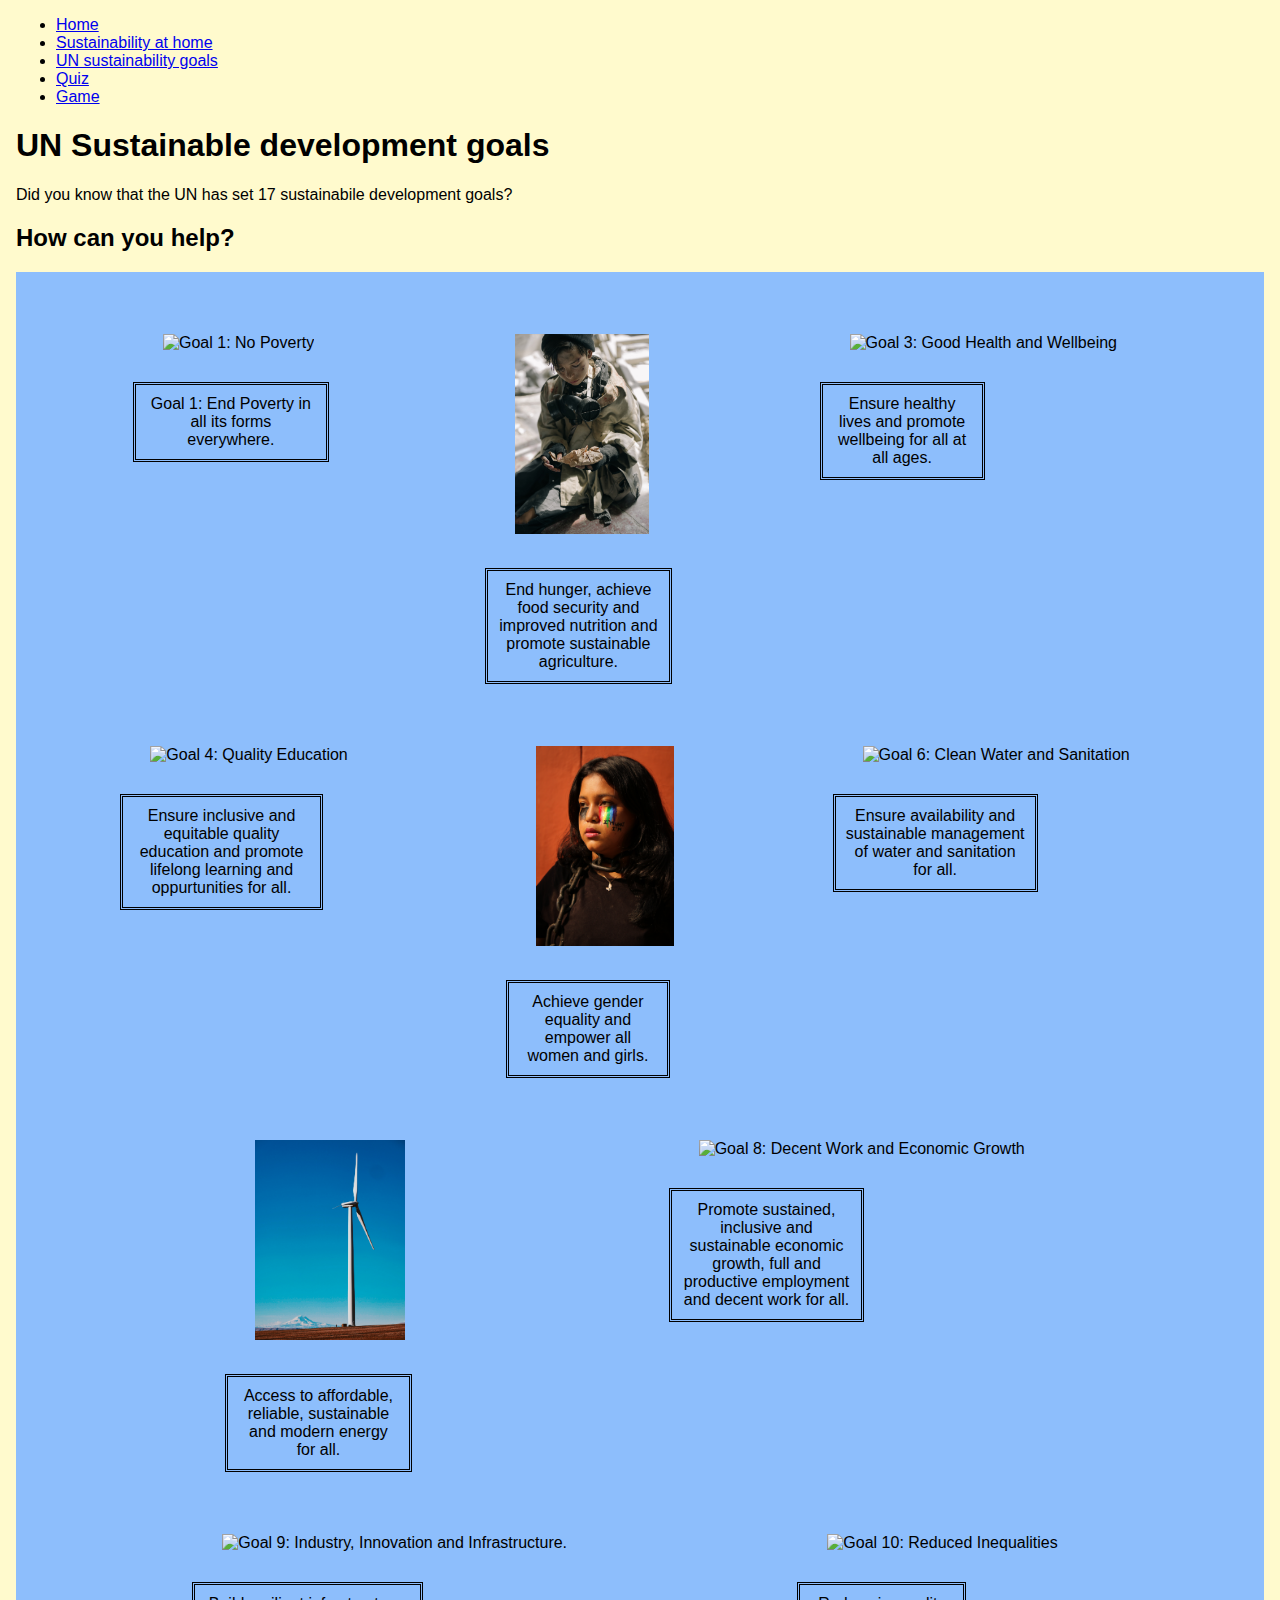
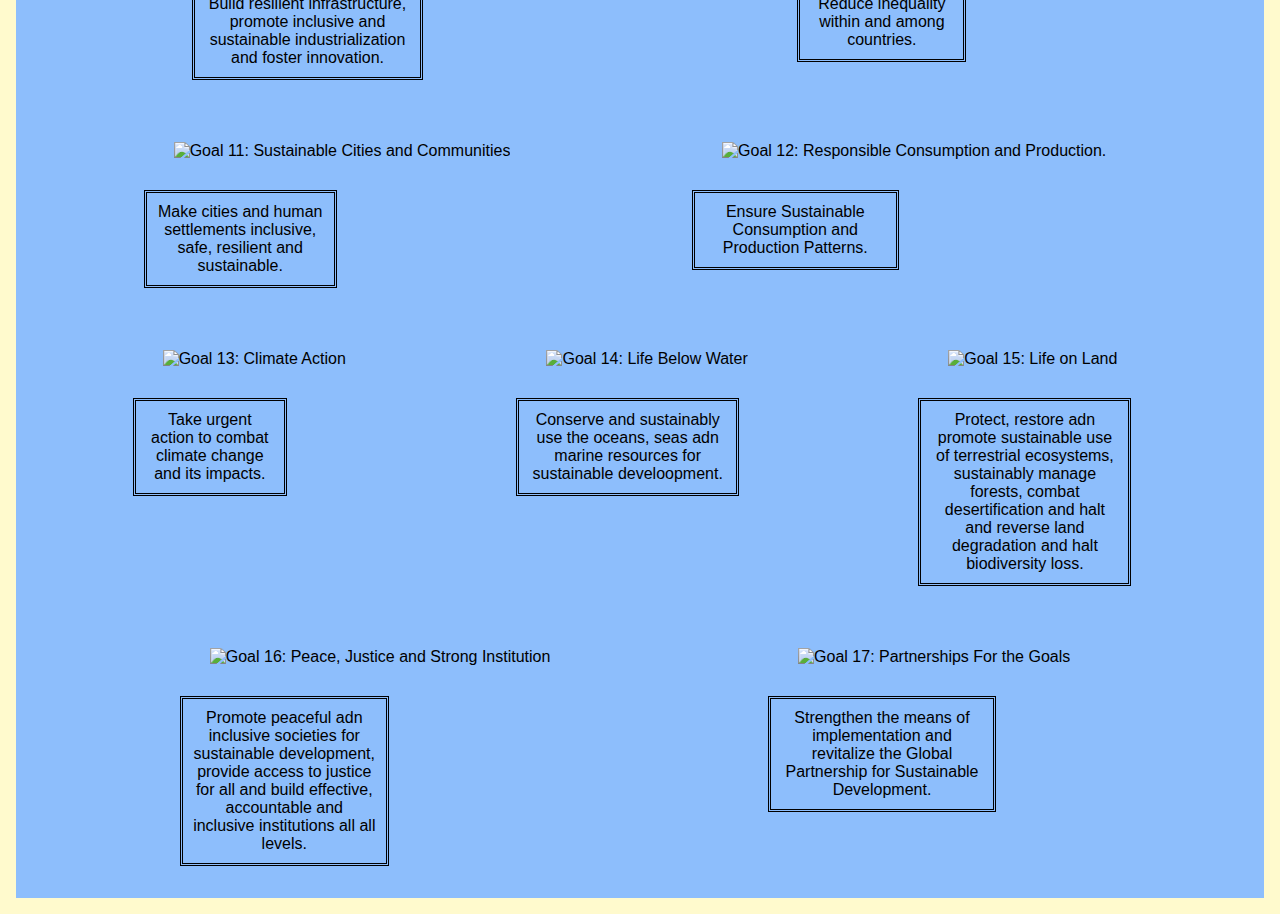
==== sustainabilityUN.html @ 9641c287 "images larger" ====
<!DOCTYPE html>
<html lang="en">
<head>
    <meta name = "viewport" content = "width=device-width, initial-scale=1.0">
    <meta charset = "UTF-8">
    <meta http-equiv = "X-UA-Compatible" content = "IE=edge">
    <meta name = "description" content = "UN sustainability page" />
    <title>UN Sustainability page</title>
    <link rel="stylesheet" href="style.css">
</head>
<body>
    <nav>
        <ul>
            <li><a href="index.html"> Home</a> </li>
            <li><a href="atHome.html"> Sustainability at home</a> </li>
            <li><a href="sustainabilityUN.html"  id="active">UN sustainability goals</a> </li>
            <li><a href="quiz.html">Quiz</a> </li>
            <li><a href="game.html">Game</a> </li>
        </ul>
    </nav>
    <h1>UN Sustainable development goals</h1>
    <p>Did you know that the UN has set 17 sustainabile development goals?</p>
    <h2>How can you help?</h2>
    <p></p>
    <div class="flex-container">
        <figure>
            <img src="media/poverty.jpg" alt="Goal 1: No Poverty">
            <figcaption>Goal 1: End Poverty in all its forms everywhere.</figcaption>
        </figure>
        <figure>
            <img src="media/hunger.jpg" alt="Goal 2: Zero Hunger">
            <figcaption>End hunger, achieve food security and improved nutrition and promote sustainable agriculture.</figcaption>
        </figure>
        <figure>
            <img src="media/healthAndWellbeing.jpg" alt="Goal 3: Good Health and Wellbeing">
            <figcaption>Ensure healthy lives and promote wellbeing for all at all ages.</figcaption>
        </figure>
        <figure>
            <img src="media/qualityEducation.jpg" alt="Goal 4: Quality Education">
            <figcaption>Ensure inclusive and equitable quality education and promote lifelong learning and oppurtunities for all.</figcaption>
        </figure>
        <figure>
            <img src="media/genderEquality.jpg" alt="Goal 5: Gender Equality">
            <figcaption>Achieve gender equality and empower all women and girls.</figcaption>
        </figure>
        <figure>
            <img src="media/cleanWater.jpg" alt="Goal 6: Clean Water and Sanitation">
            <figcaption>Ensure availability and sustainable management of water and sanitation for all.</figcaption>
        </figure>
        <figure>
            <img src="media/cleanEnergy.jpg" alt="Goal 7: Affordable and Clean Energy">
            <figcaption>Access to affordable, reliable, sustainable and modern energy for all.</figcaption>
        </figure>
        <figure>
            <img src="media/decentWork.jpg" alt="Goal 8: Decent Work and Economic Growth">
            <figcaption>Promote sustained, inclusive and sustainable economic growth, full and productive employment and decent work for all.</figcaption>
        </figure>
        <figure>
            <img src="media/innovation.jpg" alt="Goal 9: Industry, Innovation and Infrastructure.">
            <figcaption>Build resilient infrastructure, promote inclusive and sustainable industrialization and foster innovation.</figcaption>
        </figure>
        <figure>
            <img src="media/equalOpp.jpg" alt="Goal 10: Reduced Inequalities">
            <figcaption>Reduce inequality within and among countries.</figcaption>
        </figure>
        <figure>
            <img src="media/sustainableCommunities.jpg" alt="Goal 11: Sustainable Cities and Communities">
            <figcaption>Make cities and human settlements inclusive, safe, resilient and sustainable.</figcaption>
        </figure>
        <figure>
            <img src="media/consumption.jpg" alt="Goal 12: Responsible Consumption and Production.">
            <figcaption>Ensure Sustainable Consumption and Production Patterns.</figcaption>
        </figure>
        <figure>
            <img src="media/californication.jpg" alt="Goal 13: Climate Action">
            <figcaption>Take urgent action to combat climate change and its impacts.</figcaption>
        </figure>
        <figure>
            <img src="media/californication.jpg" alt="Goal 14: Life Below Water">
            <figcaption>Conserve and sustainably use the oceans, seas adn marine resources for sustainable develoopment.</figcaption>
        </figure>
        <figure>
            <img src="media/californication.jpg" alt="Goal 15: Life on Land">
            <figcaption>Protect, restore adn promote sustainable use of terrestrial ecosystems, sustainably manage forests, combat desertification and halt and reverse land degradation and halt biodiversity loss.</figcaption>
        </figure>
        <figure>
            <img src="media/californication.jpg" alt="Goal 16: Peace, Justice and Strong Institution">
            <figcaption>Promote peaceful adn inclusive societies for sustainable development, provide access to justice for all and build effective, accountable and inclusive institutions all all levels.</figcaption>
        </figure>
        <figure>
            <img src="media/californication.jpg" alt="Goal 17: Partnerships For the Goals">
            <figcaption>Strengthen the means of implementation and revitalize the Global Partnership for Sustainable Development.</figcaption>
        </figure>
    </div>
</body>
</html>
---- style.css ----
body {
    background-color: lemonchiffon;
    font-family: Arial, Helvetica, sans-serif;
    margin: 1em;
}

.flex-container {
    background-color:#8dbefc;
    display: flex;
    flex-wrap: wrap;
    align-content: space-between;
    justify-content: space-evenly;
    flex-direction: row;
    padding: 1em;
}

figcaption {
    text-align: center;
    display: table-caption;
    width: 150%;
    caption-side: bottom;
    border-style: double;
    padding: 10px;
}

/*styling the images in the flex-container*/
.flex-container img {
    height: 200px;
    padding:10px;
    margin:20px;
    background-color: transparent;
}

figure img:hover {
    transform: scale(1.2);
    fill: firebrick;
}
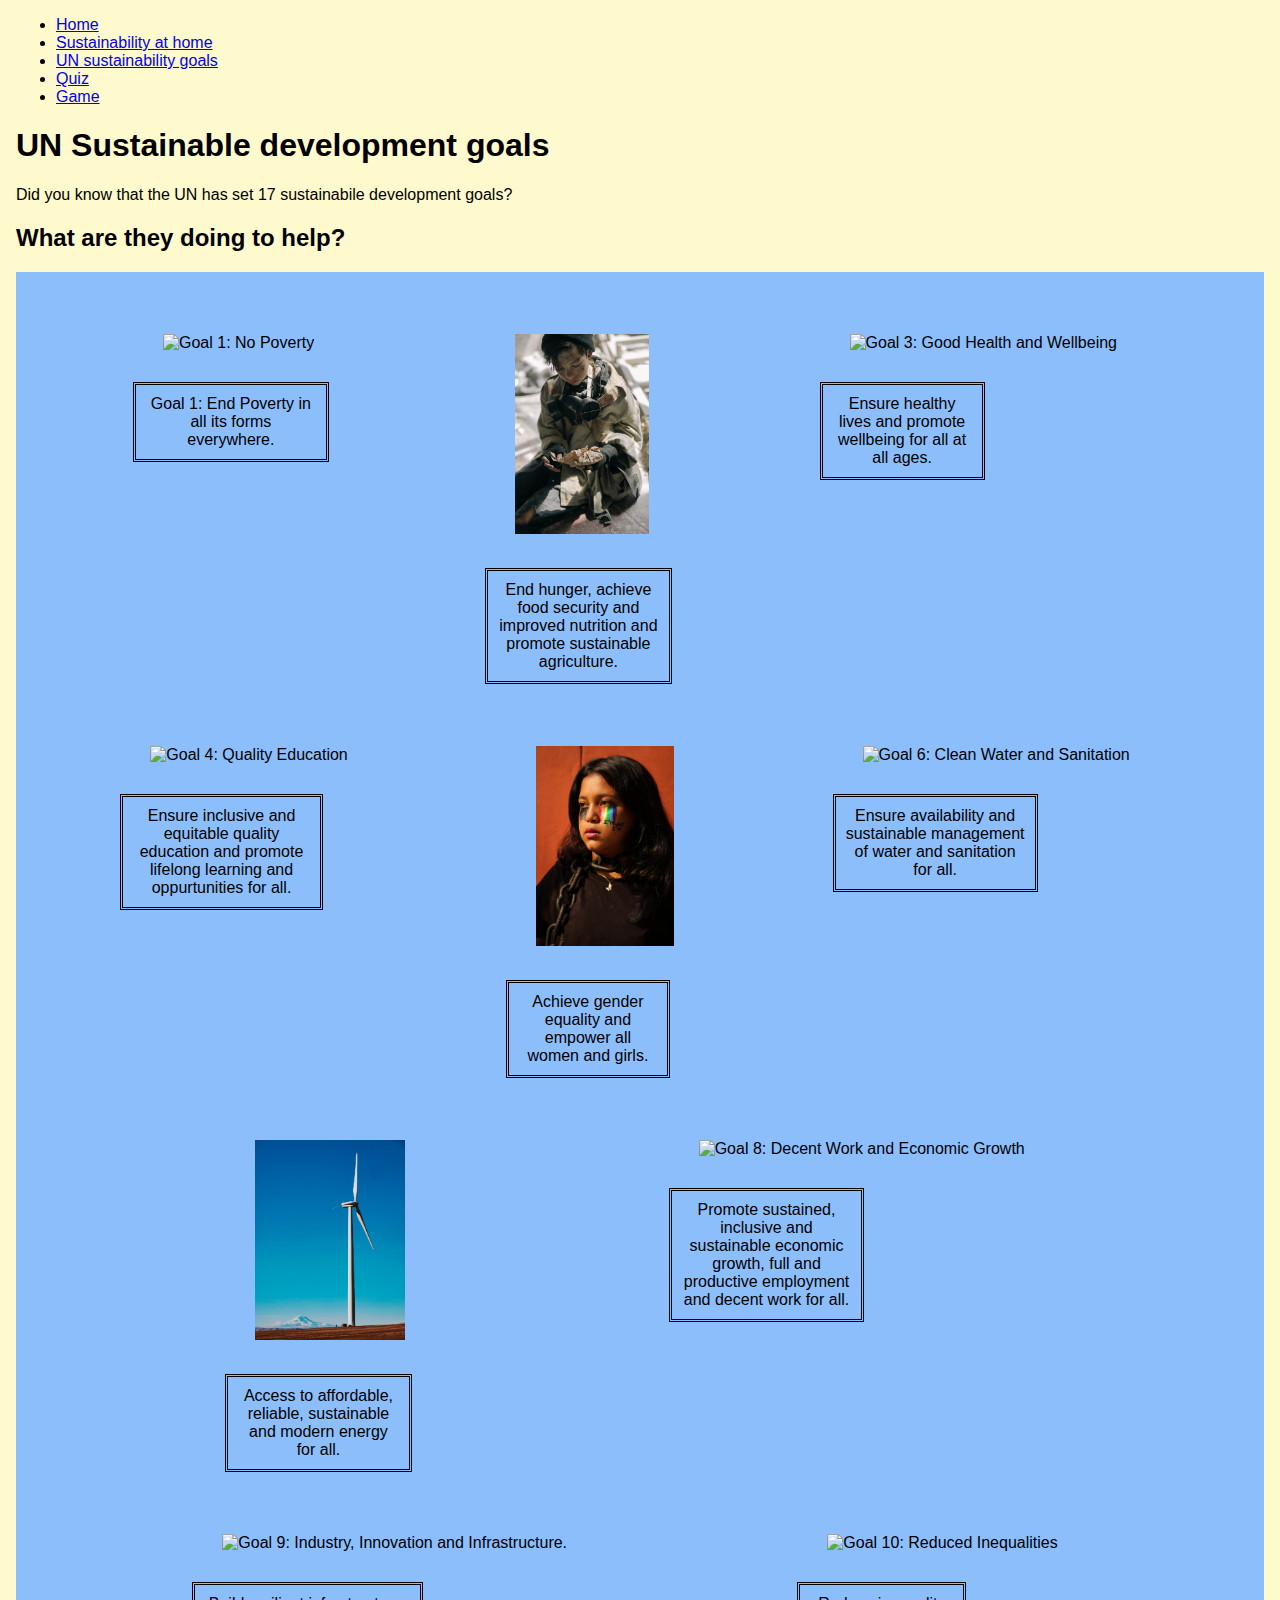
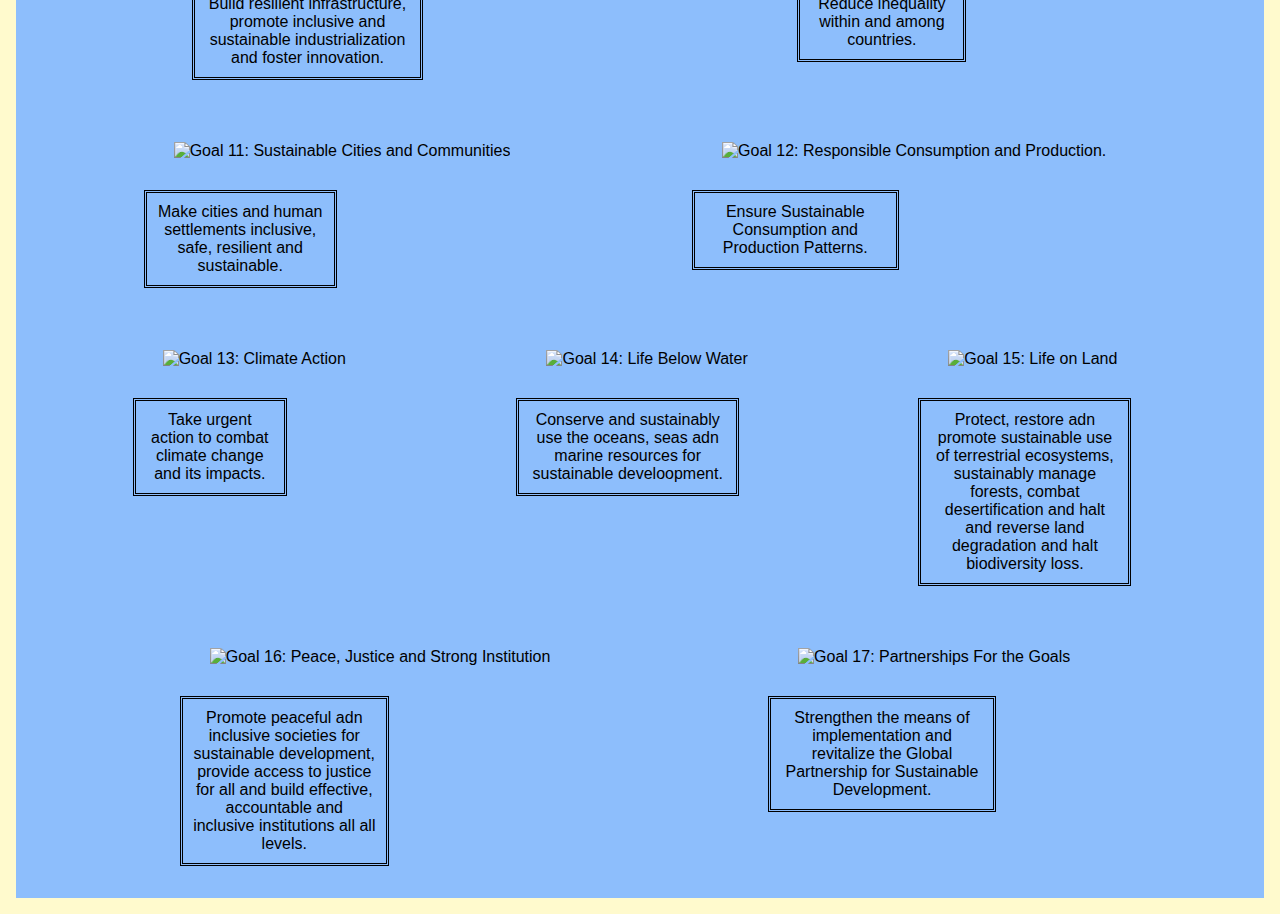
==== commit bd6449ef: "check 1" ====
--- a/sustainabilityUN.html
+++ b/sustainabilityUN.html
@@ -20,7 +20,7 @@
     </nav>
     <h1>UN Sustainable development goals</h1>
     <p>Did you know that the UN has set 17 sustainabile development goals?</p>
-    <h2>How can you help?</h2>
+    <h2>What are they doing to help?</h2>
     <p></p>
     <div class="flex-container">
         <figure>
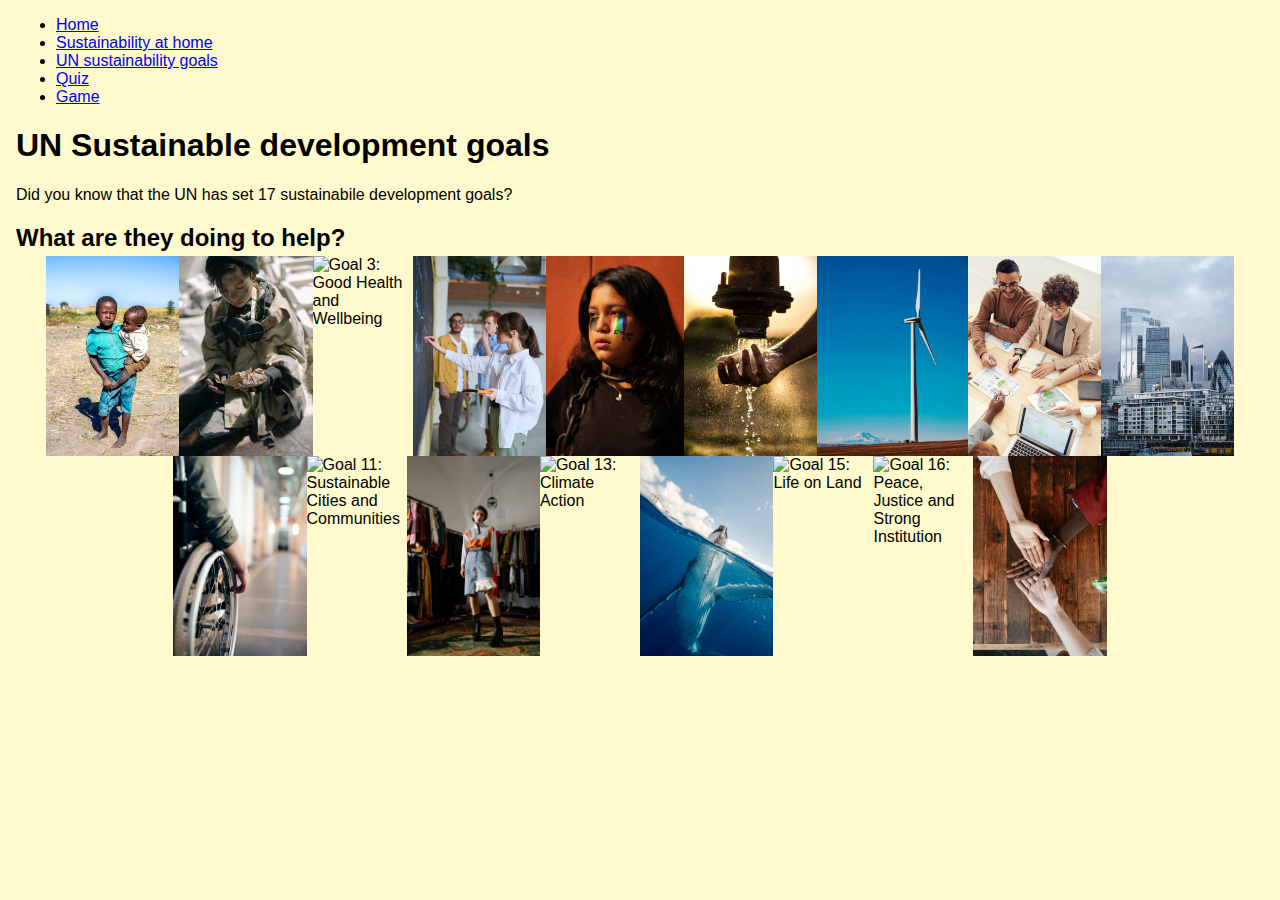
==== commit 1be8ff80: "made image gallery have no gaps" ====
--- a/sustainabilityUN.html
+++ b/sustainabilityUN.html
@@ -5,7 +5,7 @@
     <meta charset = "UTF-8">
     <meta http-equiv = "X-UA-Compatible" content = "IE=edge">
     <meta name = "description" content = "UN sustainability page" />
-    <title>UN Sustainability page</title>
+    <title>UN Sustainability page!</title>
     <link rel="stylesheet" href="style.css">
 </head>
 <body>
@@ -23,74 +23,142 @@
     <h2>What are they doing to help?</h2>
     <p></p>
     <div class="flex-container">
-        <figure>
-            <img src="media/poverty.jpg" alt="Goal 1: No Poverty">
-            <figcaption>Goal 1: End Poverty in all its forms everywhere.</figcaption>
-        </figure>
-        <figure>
+        <div class="container">
+            <img src="media/noPoverty.jpeg" alt="Goal 1: No Poverty">
+            <div class="overlay">
+                <div class="text">
+                    End Poverty in all its forms everywhere.
+                </div>
+            </div>
+        </div>
+        <div class="container">
             <img src="media/hunger.jpg" alt="Goal 2: Zero Hunger">
-            <figcaption>End hunger, achieve food security and improved nutrition and promote sustainable agriculture.</figcaption>
-        </figure>
-        <figure>
+            <div class="overlay">
+                <div class="text">
+                    End hunger, achieve food security and improved nutrition and promote sustainable agriculture.
+                </div>
+            </div>
+        </div>
+        <div class="container">
             <img src="media/healthAndWellbeing.jpg" alt="Goal 3: Good Health and Wellbeing">
-            <figcaption>Ensure healthy lives and promote wellbeing for all at all ages.</figcaption>
-        </figure>
-        <figure>
+            <div class="overlay">
+                <div class="text">
+                    Ensure healthy lives and promote wellbeing for all at all ages.
+                </div>
+            </div>
+        </div>
+        <div class="container">
             <img src="media/qualityEducation.jpg" alt="Goal 4: Quality Education">
-            <figcaption>Ensure inclusive and equitable quality education and promote lifelong learning and oppurtunities for all.</figcaption>
-        </figure>
-        <figure>
+            <div class="overlay">
+                <div class="text">
+                    Ensure inclusive and equitable quality education and promote lifelong learning and oppurtunities for all.
+                </div>
+            </div>
+        </div>
+        <div class="container">
             <img src="media/genderEquality.jpg" alt="Goal 5: Gender Equality">
-            <figcaption>Achieve gender equality and empower all women and girls.</figcaption>
-        </figure>
-        <figure>
+            <div class="overlay">
+                <div class="text">
+                    Achieve gender equality and empower all women and girls.
+                </div>
+            </div>
+        </div>
+        <div class="container">
             <img src="media/cleanWater.jpg" alt="Goal 6: Clean Water and Sanitation">
-            <figcaption>Ensure availability and sustainable management of water and sanitation for all.</figcaption>
-        </figure>
-        <figure>
+            <div class="overlay">
+                <div class="text">
+                    Ensure availability and sustainable management of water and sanitation for all.
+                </div>
+            </div>
+        </div>
+        <div class="container">
             <img src="media/cleanEnergy.jpg" alt="Goal 7: Affordable and Clean Energy">
-            <figcaption>Access to affordable, reliable, sustainable and modern energy for all.</figcaption>
-        </figure>
-        <figure>
+            <div class="overlay">
+                <div class="text">
+                    Access to affordable, reliable, sustainable and modern energy for all.
+                </div>
+            </div>
+        </div>
+        <div class="container">
             <img src="media/decentWork.jpg" alt="Goal 8: Decent Work and Economic Growth">
-            <figcaption>Promote sustained, inclusive and sustainable economic growth, full and productive employment and decent work for all.</figcaption>
-        </figure>
-        <figure>
+            <div class="overlay">
+                <div class="text">
+                    Promote sustained, inclusive and sustainable economic growth, full and productive employment and decent work for all.
+                </div>
+            </div>
+        </div>
+        <div class="container">
             <img src="media/innovation.jpg" alt="Goal 9: Industry, Innovation and Infrastructure.">
-            <figcaption>Build resilient infrastructure, promote inclusive and sustainable industrialization and foster innovation.</figcaption>
-        </figure>
-        <figure>
+            <div class="overlay">
+                <div class="text">
+                    Build resilient infrastructure, promote inclusive and sustainable industrialization and foster innovation.
+                </div>
+            </div>
+        </div>
+        <div class="container">
             <img src="media/equalOpp.jpg" alt="Goal 10: Reduced Inequalities">
-            <figcaption>Reduce inequality within and among countries.</figcaption>
-        </figure>
-        <figure>
+            <div class="overlay">
+                <div class="text">
+                    Reduce inequality within and among countries.
+                </div>
+            </div>
+        </div>
+        <div class="container">
             <img src="media/sustainableCommunities.jpg" alt="Goal 11: Sustainable Cities and Communities">
-            <figcaption>Make cities and human settlements inclusive, safe, resilient and sustainable.</figcaption>
-        </figure>
-        <figure>
+            <div class="overlay">
+                <div class="text">
+                    Make cities and human settlements inclusive, safe, resilient and sustainable.
+                </div>
+            </div>
+        </div>
+        <div class="container">
             <img src="media/consumption.jpg" alt="Goal 12: Responsible Consumption and Production.">
-            <figcaption>Ensure Sustainable Consumption and Production Patterns.</figcaption>
-        </figure>
-        <figure>
-            <img src="media/californication.jpg" alt="Goal 13: Climate Action">
-            <figcaption>Take urgent action to combat climate change and its impacts.</figcaption>
-        </figure>
-        <figure>
-            <img src="media/californication.jpg" alt="Goal 14: Life Below Water">
-            <figcaption>Conserve and sustainably use the oceans, seas adn marine resources for sustainable develoopment.</figcaption>
-        </figure>
-        <figure>
-            <img src="media/californication.jpg" alt="Goal 15: Life on Land">
-            <figcaption>Protect, restore adn promote sustainable use of terrestrial ecosystems, sustainably manage forests, combat desertification and halt and reverse land degradation and halt biodiversity loss.</figcaption>
-        </figure>
-        <figure>
-            <img src="media/californication.jpg" alt="Goal 16: Peace, Justice and Strong Institution">
-            <figcaption>Promote peaceful adn inclusive societies for sustainable development, provide access to justice for all and build effective, accountable and inclusive institutions all all levels.</figcaption>
-        </figure>
-        <figure>
-            <img src="media/californication.jpg" alt="Goal 17: Partnerships For the Goals">
-            <figcaption>Strengthen the means of implementation and revitalize the Global Partnership for Sustainable Development.</figcaption>
-        </figure>
+            <div class="overlay">
+                <div class="text">
+                    Ensure Sustainable Consumption and Production Patterns.
+                </div>
+            </div>
+        </div>
+        <div class="container">
+            <img src="media/climate.jpg" alt="Goal 13: Climate Action">
+            <div class="overlay">
+                <div class="text">
+                    Take urgent action to combat climate change and its impacts.
+                </div>
+            </div>
+        </div>
+        <div class="container">
+            <img src="media/ocean.jpg" alt="Goal 14: Life Below Water">
+            <div class="overlay">
+                <div class="text">
+                    Conserve and sustainably use the oceans, seas and marine resources for sustainable development.
+                </div>
+            </div>
+        </div>
+        <div class="container">
+            <img src="media/onLand.jpg" alt="Goal 15: Life on Land">
+            <div class="overlay">
+                <div class="text">
+                    Protect, restore and promote sustainable use of terrestrial ecosystems, sustainably manage forests, combat desertification and halt and reverse land degradation and halt biodiversity loss.
+                </div>
+            </div>
+        </div>
+        <div class="container">
+            <img src="media/justice.jpg" alt="Goal 16: Peace, Justice and Strong Institution">
+            <div class="overlay">
+                <div class="text">
+                    Promote peaceful and inclusive societies for sustainable development, provide access to justice for all and build effective, accountable and inclusive institutions all all levels.
+                </div>
+            </div>
+        </div>
+        <div class="container">
+            <img src="media/together.jpg" alt="Goal 17: Partnerships for the Goals">
+            <div class="overlay">
+                <div class="text">
+                    Strengthen the means of implementation and revitalize the Global Partnership for Sustainable Development.
+                </div>
+            </div>
+        </div>
     </div>
 </body>
 </html>--- a/style.css
+++ b/style.css
@@ -5,33 +5,55 @@
 }
 
 .flex-container {
-    background-color:#8dbefc;
+    margin: -1em;
     display: flex;
     flex-wrap: wrap;
+    justify-content: center;
+    gap: 0em;
+    background-color:transparent;
     align-content: space-between;
-    justify-content: space-evenly;
     flex-direction: row;
-    padding: 1em;
 }
 
-figcaption {
-    text-align: center;
-    display: table-caption;
-    width: 150%;
-    caption-side: bottom;
-    border-style: double;
-    padding: 10px;
-}
-
-/*styling the images in the flex-container*/
-.flex-container img {
+.container {
+    flex-basis: 100px;
+    display: flex;
+    position: relative;
     height: 200px;
-    padding:10px;
-    margin:20px;
+    width: 100%;
+    padding: 0px;
+    margin: 0px;
     background-color: transparent;
 }
 
-figure img:hover {
-    transform: scale(1.2);
-    fill: firebrick;
+.image {
+    object-fit: cover;
+    width: 100%;
+    height: 100%;
+    vertical-align: bottom;
+    flex-shrink: 0;
+}
+
+.overlay {
+    position: absolute;
+    height: 200px;
+    width: 100%;
+    opacity: 0;
+    transition: .5s ease;
+    background-color: #2b4a2f;
+}
+
+.container:hover .overlay {
+    opacity: 1;
+}
+
+.text {
+    flex-wrap: wrap;
+    color: white;
+    font-size: 20px;
+    position: absolute;
+    top: 10%;
+    left: 10%;
+    transform: translate(-50%, -50%);
+    -ms-transform: translate(-50%, -50%);
 }